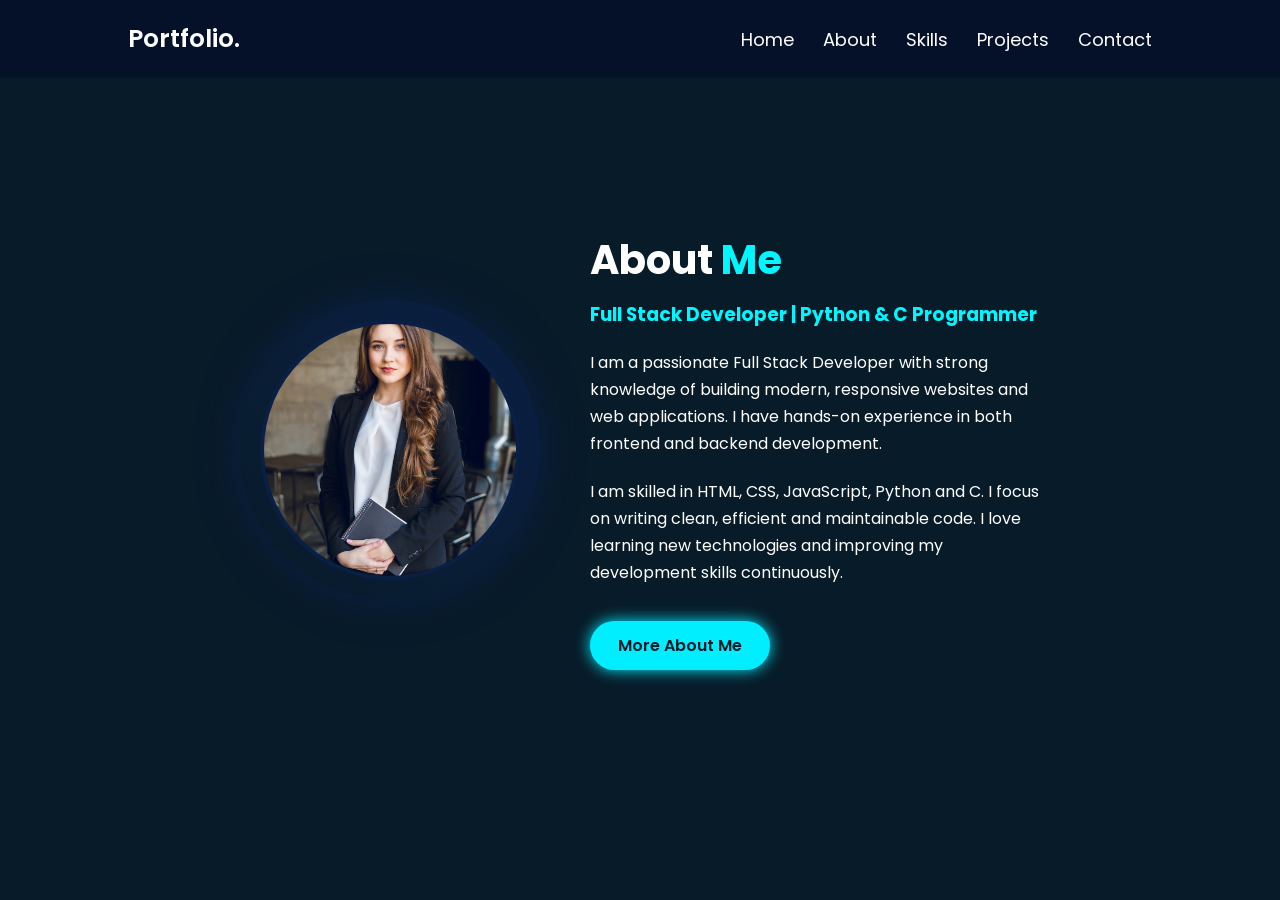
==== about.html @ 8a5ff1de "Initial portfolio upload" ====
<!DOCTYPE html>
<html lang="en">
<head>
<meta charset="UTF-8">
<meta name="viewport" content="width=device-width, initial-scale=1.0">

<title>About Me - Priyadharshini</title>

<!-- MAIN CSS -->
<link rel="stylesheet" href="style.css">

</head>
<body>

<!-- HEADER -->
<header>
  <h2 class="logo">Portfolio.</h2>
  <nav>
    <a href="index.html">Home</a>
    <a href="about.html">About</a>
    <a href="skills.html">Skills</a>
    <a href="projects.html">Projects</a>
    <a href="contact.html">Contact</a>
  </nav>
</header>

<!-- ABOUT SECTION -->
<section class="about">

  <!-- IMAGE -->
  <div class="about-img animate-left">
    <div class="glow-circle">
      <img src="profile.jpg" alt="profile">
    </div>
  </div>

  <!-- TEXT -->
  <div class="about-text animate-right">

    <h2>About <span>Me</span></h2>

    <h3>Full Stack Developer | Python & C Programmer</h3>

    <p>
      I am a passionate Full Stack Developer with strong knowledge of building modern,
      responsive websites and web applications. I have hands-on experience in both
      frontend and backend development.
    </p>

    <p>
      I am skilled in HTML, CSS, JavaScript, Python and C. I focus on writing clean,
      efficient and maintainable code. I love learning new technologies and improving
      my development skills continuously.
    </p>

    <a href="contact.html" class="btn">More About Me</a>

  </div>

</section>

</body>
</html>
---- style.css ----
/* ===== Google Font ===== */
@import url('https://fonts.googleapis.com/css2?family=Poppins:wght@300;400;500;600;700&display=swap');

*{
    margin:0;
    padding:0;
    box-sizing:border-box;
    font-family:'Poppins',sans-serif;
    scroll-behavior:smooth;
}

body{
    background:#081b29;
    color:#fff;
}

/* ===== Header ===== */
header{
    position:fixed;
    width:100%;
    top:0;
    left:0;
    padding:20px 10%;
    background:#051129;
    display:flex;
    justify-content:space-between;
    align-items:center;
    z-index:100;
}

.logo{
    font-size:25px;
    font-weight:600;
}

nav a{
    font-size:18px;
    color:#fff;
    text-decoration:none;
    margin-left:25px;
    transition:.3s;
}

nav a:hover{
    color:#0ef;
    text-shadow:0 0 10px #0ef;
}

/* ===== Sections Common ===== */
section{
    padding:120px 10% 80px;
    min-height:100vh;
}

/* ===== Hero Section ===== */
.hero{
    display:flex;
    justify-content:space-between;
    align-items:center;
    flex-wrap:wrap;
}

.hero-text h1{
    font-size:55px;
    font-weight:700;
}

.hero-text h2 span{
    color:#0ef;
}

.hero-text p{
    margin-top:15px;
    line-height:1.6;
}

.btn{
    display:inline-block;
    margin-top:20px;
    padding:12px 28px;
    background:#0ef;
    color:#081b29;
    border-radius:40px;
    text-decoration:none;
    font-weight:600;
    box-shadow:0 0 15px #0ef;
    transition:.3s;
}

.btn:hover{
    box-shadow:0 0 25px #0ef,0 0 50px #0ef;
}

/* ===== Glow Profile Image ===== */
.hero-img{
    position:relative;
}

.glow-circle{
    width:300px;
    height:300px;
    border-radius:50%;
    padding:10px;
    background:linear-gradient(45deg,#0ef,#c800ff);
    animation:none;
}

.glow-circle img{
    width:100%;
    height:100%;
    border-radius:50%;
    object-fit:cover;
}

@keyframes rotate{
    0%{transform:rotate(0deg);}
    100%{transform:rotate(360deg);}
}

/* ===== About Section ===== */
.about h1 span{
    color:#0ef;
}

.about p{
    margin-top:20px;
    line-height:1.7;
    animation:fadeIn 2s ease;
}

/* ===== Skills Section ===== */
.skills h1 span{
    color:#0ef;
}

.skill{
    margin-top:40px;
}

.skill p{
    margin-bottom:5px;
}

.bar{
    width:100%;
    max-width:500px;
    height:10px;
    background:#1f2c38;
    border-radius:10px;
    margin-bottom:20px;
}

.bar span{
    display:block;
    height:100%;
    background:#0ef;
    border-radius:10px;
    box-shadow:0 0 10px #0ef;
    animation:fill 3s ease;
}

@keyframes fill{
    from{width:0;}
}

/* ===== Projects Section ===== */
.projects h1 span{
    color:#0ef;
}

.cards{
    margin-top:40px;
    display:flex;
    flex-wrap:wrap;
    gap:30px;
}

.card{
    flex:1 1 250px;
    padding:30px;
    background:#051129;
    border-radius:15px;
    transition:.3s;
    box-shadow:0 0 10px rgba(0,238,255,.3);
}

.card:hover{
    transform:translateY(-10px);
    box-shadow:0 0 20px #0ef,0 0 40px #0ef;
}

/* ===== Contact Section ===== */
.contact h1 span{
    color:#0ef;
}

form{
    margin-top:40px;
    max-width:600px;
}

form input,
form textarea{
    width:100%;
    padding:12px;
    margin-bottom:20px;
    background:#1f2c38;
    border:none;
    border-radius:8px;
    color:#fff;
    outline:none;
}

form input:focus,
form textarea:focus{
    box-shadow:0 0 10px #0ef;
}

form button{
    padding:12px 30px;
    background:#0ef;
    color:#081b29;
    border:none;
    border-radius:30px;
    font-weight:600;
    cursor:pointer;
    box-shadow:0 0 15px #0ef;
    transition:.3s;
}

form button:hover{
    box-shadow:0 0 30px #0ef;
}

/* ===== Scroll Fade Animation ===== */
@keyframes fadeIn{
    from{
        opacity:0;
        transform:translateY(40px);
    }
    to{
        opacity:1;
        transform:translateY(0);
    }
}

/* ===== Responsive ===== */
@media(max-width:992px){
    .hero{
        flex-direction:column;
        text-align:center;
    }

    .glow-circle{
        margin-top:30px;
        width:250px;
        height:250px;
    }

    header{
        padding:20px 5%;
    }

    section{
        padding:120px 5%;
    }
}

@media(max-width:600px){
    nav{
        display:none;
    }

    .hero-text h1{
        font-size:35px;
    }
}
/* SOCIAL ICONS */

.social-icons{
  margin-top:25px;
  display:flex;
  gap:15px;
}

.icon{
  width:50px;
  height:50px;
  border-radius:50%;
  display:flex;
  align-items:center;
  justify-content:center;
  color:#00f7ff;
  border:2px solid #00f7ff;
  font-size:22px;
  text-decoration:none;
  box-shadow:0 0 20px #00f7ff;
  transition:0.4s;
  animation:floatIcon 3s ease-in-out infinite;
}

/* Floating Animation */
@keyframes floatIcon{
  0%{transform:translateY(0);}
  50%{transform:translateY(-8px);}
  100%{transform:translateY(0);}
}

/* Hover Effect */
.icon:hover{
  background:#00f7ff;
  color:black;
  transform:scale(1.2);
  box-shadow:0 0 40px #00f7ff;
}

/* Individual Colors */

.linkedin{
  border-color:#00f7ff;
  box-shadow:0 0 20px #00f7ff;
}

.insta{
  border-color:#00f7ff;
  box-shadow:0 0 20px #00f7f;
  box-shadow:0 0 20px ;
}

.email{
  border-color:#00f7ff;
}
.glow-circle{
  width:300px;
  height:300px;
  border-radius:50%;
  display:flex;
  align-items:center;
  justify-content:center;
  background:linear-gradient(45deg,#081b29,#0a1f44);
  box-shadow:0 0 30px #081b29;
}
.glow-circle{
  width:300px;
  height:300px;
  border-radius:50%;
  display:flex;
  align-items:center;
  justify-content:center;
  background:linear-gradient(45deg,#081b29,#0a1f44);
  box-shadow:0 0 40px #0a1f44;
}

.glow-circle img{
  width:260px;
  height:260px;
  border-radius:50%;
  object-fit:cover;
  border:4px solid #0a1f44;
}
/* ABOUT SECTION LAYOUT */

.about{
  min-height:100vh;
  padding:120px 10%;
  display:flex;
  align-items:center;
  justify-content:space-between;
  gap:50px;
}

/* TEXT */

.about-text h2{
  font-size:40px;
  margin-bottom:10px;
}

.about-text h2 span{
  color:#00f7ff;
}

.about-text h3{
  color:#00f7ff;
  margin-bottom:15px;
}

.about-text p{
  line-height:1.7;
  margin-bottom:15px;
  max-width:500px;
}

/* IMAGE GLOW */

.about-img .glow-circle{
  width:300px;
  height:300px;
  border-radius:50%;
  display:flex;
  align-items:center;
  justify-content:center;
  background:linear-gradient(45deg,#081b29,#0a1f44);
  box-shadow:0 0 40px #0a1f44;
  animation:pulseGlow 3s infinite;
}

.about{
  min-height:100vh;
  padding:120px 10%;
  display:flex;
  align-items:center;
  justify-content:center;
  gap:50px;   /* reduced gap */
}
.about-text{
  max-width:450px;
}

/* ===== CENTER IMAGE ===== */

.center-img{
display:flex;
justify-content:center;
align-items:center;
}

.glow{
width:220px;
height:220px;
border-radius:50%;
padding:5px;
background:linear-gradient(45deg,#00f7ff,#0066ff);
animation:spin 8s linear infinite;
}

.glow img{
width:100%;
height:100%;
border-radius:50%;
object-fit:cover;
background:#081b29;
}

@keyframes spin{
100%{transform:rotate(360deg);}
}

/* ========================= */
/*        SKILLS SECTION     */
/* ========================= */

.skills{
min-height:100vh;
padding:120px 8% 60px;
background:#081b29;
color:#fff;
}

.title{
text-align:center;
font-size:42px;
margin-bottom:50px;
}

.title span{
color:#00f7ff;
}

/* MAIN GRID */

.skills-grid{
display:grid;
grid-template-columns:45% 10% 45%;
gap:40px;
align-items:center;
}

/* ========================= */
/* TECHNICAL SKILLS (LEFT) */
/* ========================= */

.tech h2{
margin-bottom:20px;
}

.skill{
margin-bottom:10px;   /* reduced gap */
}

.skill p{
margin-bottom:5px;
}

.bar{
width:100%;
height:8px;
background:#1f2933;
border-radius:10px;
overflow:hidden;
}

.bar span{
display:block;
height:100%;
background:#00f7ff;
animation:load 2s forwards;
}

/* ========================= */
/* CENTER IMAGE */
/* ========================= */

.center-img{
display:flex;
justify-content:center;
align-items:center;
}

.glow{
width:230px;
height:230px;
border-radius:50%;
padding:6px;
background:linear-gradient(45deg,#00f7ff,#0066ff);
animation:spin 8s linear infinite;
}

.glow img{
width:100%;
height:100%;
border-radius:50%;
object-fit:cover;
background:#081b29;
}

/* ========================= */
/* PROFESSIONAL SKILLS (RIGHT) */
/* ========================= */

.pro-box{
display:flex;
flex-direction:column;
align-items:center;
justify-content:center;
}

.pro-box h2{
margin-bottom:25px;
}

.pro{
display:grid;
grid-template-columns:repeat(2,150px);
gap:25px;
}

/* CIRCLE */

.circle{
width:150px;
height:150px;
border-radius:50%;
display:flex;
flex-direction:column;
justify-content:center;
align-items:center;
text-align:center;
border:4px solid #00f7ff;
box-shadow:0 0 20px #00f7ff;
font-size:18px;
animation:pulse 2s infinite;
}

/* ========================= */
/* ANIMATIONS */
/* ========================= */

@keyframes load{
from{width:0;}
}

@keyframes spin{
from{transform:rotate(0deg);}
to{transform:rotate(360deg);}
}

@keyframes pulse{
0%{box-shadow:0 0 10px #00f7ff;}
50%{box-shadow:0 0 25px #00f7ff;}
100%{box-shadow:0 0 10px #00f7ff;}
}
/* ============================= */
/* PROJECTS SECTION ONLY */
/* ============================= */

.projects{
min-height:100vh;
padding:120px 8%;
background:#081b29;
color:#fff;
text-align:center;
}

.projects .title{
font-size:42px;
margin-bottom:60px;
}

.projects .title span{
color:#00f7ff;
}

/* PROJECT CONTAINER */

.project-container{
display:flex;
justify-content:center;
gap:40px;
flex-wrap:wrap;
}

/* PROJECT CARD */

.project-card{
width:320px;
padding:30px;
background:#0f2c3f;
border-radius:15px;
position:relative;
overflow:hidden;
transition:0.4s ease;
box-shadow:0 0 15px rgba(0,247,255,0.2);
}

/* Animated Glow Border */

.project-card::before{
content:"";
position:absolute;
inset:-2px;
background:linear-gradient(45deg,#00f7ff,#0066ff,#00f7ff);
z-index:-1;
border-radius:15px;
opacity:0;
transition:0.4s;
}

.project-card:hover::before{
opacity:1;
}

.project-card:hover{
transform:translateY(-10px);
box-shadow:0 0 25px #00f7ff;
}

/* TEXT STYLE */

.project-card h3{
margin-bottom:15px;
color:#00f7ff;
font-size:20px;
}

.project-card p{
font-size:14px;
margin-bottom:20px;
line-height:1.6;
color:#ccc;
}

/* BUTTON */

.project-card .btn{
display:inline-block;
padding:8px 20px;
background:#00f7ff;
color:#081b29;
border-radius:20px;
text-decoration:none;
font-weight:bold;
transition:0.3s;
}

.project-card .btn:hover{
background:#00c3ff;
box-shadow:0 0 15px #00f7ff;
}

/* RESPONSIVE */

@media(max-width:900px){
.project-container{
flex-direction:column;
align-items:center;
}
}
/* CONTACT SECTION */

.contact-section{
  min-height:100vh;
  background:#081b29;
  padding:100px 10%;
  color:#fff;
}

.section-title{
  text-align:center;
  font-size:40px;
  margin-bottom:50px;
}

.section-title span{
  color:#0ef;
}

/* LAYOUT */

.contact-container{
  display:grid;
  grid-template-columns:1fr 1fr;
  gap:50px;
  align-items:center;
}

/* LEFT SIDE */

.contact-left h3{
  font-size:28px;
  margin-bottom:10px;
}

.contact-left p{
  color:#cfcfcf;
  line-height:1.7;
}

.contact-info{
  margin-top:25px;
}

.contact-info p{
  margin:10px 0;
  font-size:16px;
}

.contact-info i{
  color:#0ef;
  margin-right:10px;
}

/* SOCIAL ICONS */

.social-icons{
  margin-top:30px;
}

.social-icons .icon{
  width:45px;
  height:45px;
  border:2px solid #0ef;
  border-radius:50%;
  display:inline-flex;
  justify-content:center;
  align-items:center;
  color:#0ef;
  margin-right:12px;
  transition:.3s;
}

.social-icons .icon:hover{
  background:#0ef;
  color:#081b29;
  box-shadow:0 0 15px #0ef;
}

/* RIGHT SIDE FORM */

.contact-right form{
  background:#0b2233;
  padding:35px;
  border-radius:15px;
  box-shadow:0 0 25px rgba(0,238,255,0.3);
  animation:slideIn 1s ease;
}

@keyframes slideIn{
  from{transform:translateX(50px); opacity:0;}
  to{transform:translateX(0); opacity:1;}
}

.contact-right input,
.contact-right textarea{
  width:100%;
  padding:14px;
  margin-bottom:15px;
  background:#081b29;
  border:none;
  outline:none;
  color:#fff;
  border-radius:8px;
  font-size:15px;
  box-shadow:inset 0 0 5px rgba(0,238,255,0.4);
}

.contact-right input:focus,
.contact-right textarea:focus{
  box-shadow:0 0 10px #0ef;
}

.contact-right textarea{
  resize:none;
  height:120px;
}

/* SEND BUTTON */

.contact-right button{
  width:100%;
  padding:14px;
  background:#0ef;
  border:none;
  border-radius:40px;
  color:#081b29;
  font-size:16px;
  font-weight:600;
  cursor:pointer;
  box-shadow:0 0 20px #0ef;
  transition:.3s;
}

.contact-right button:hover{
  box-shadow:0 0 30px #0ef,0 0 60px #0ef;
}

/* RESPONSIVE */

@media(max-width:900px){
  .contact-container{
    grid-template-columns:1fr;
  }
}
/* INPUT TYPED TEXT */
.contact-right input,
.contact-right textarea{
    color: #ffffff !important;
    font-weight: 600;
    font-size: 16px;
}

/* PLACEHOLDER TEXT (Enter Your Name etc) */
.contact-right input::placeholder,
.contact-right textarea::placeholder{
    color: #ffffff !important;
    font-weight: 600;
    opacity: 1 !important;
}
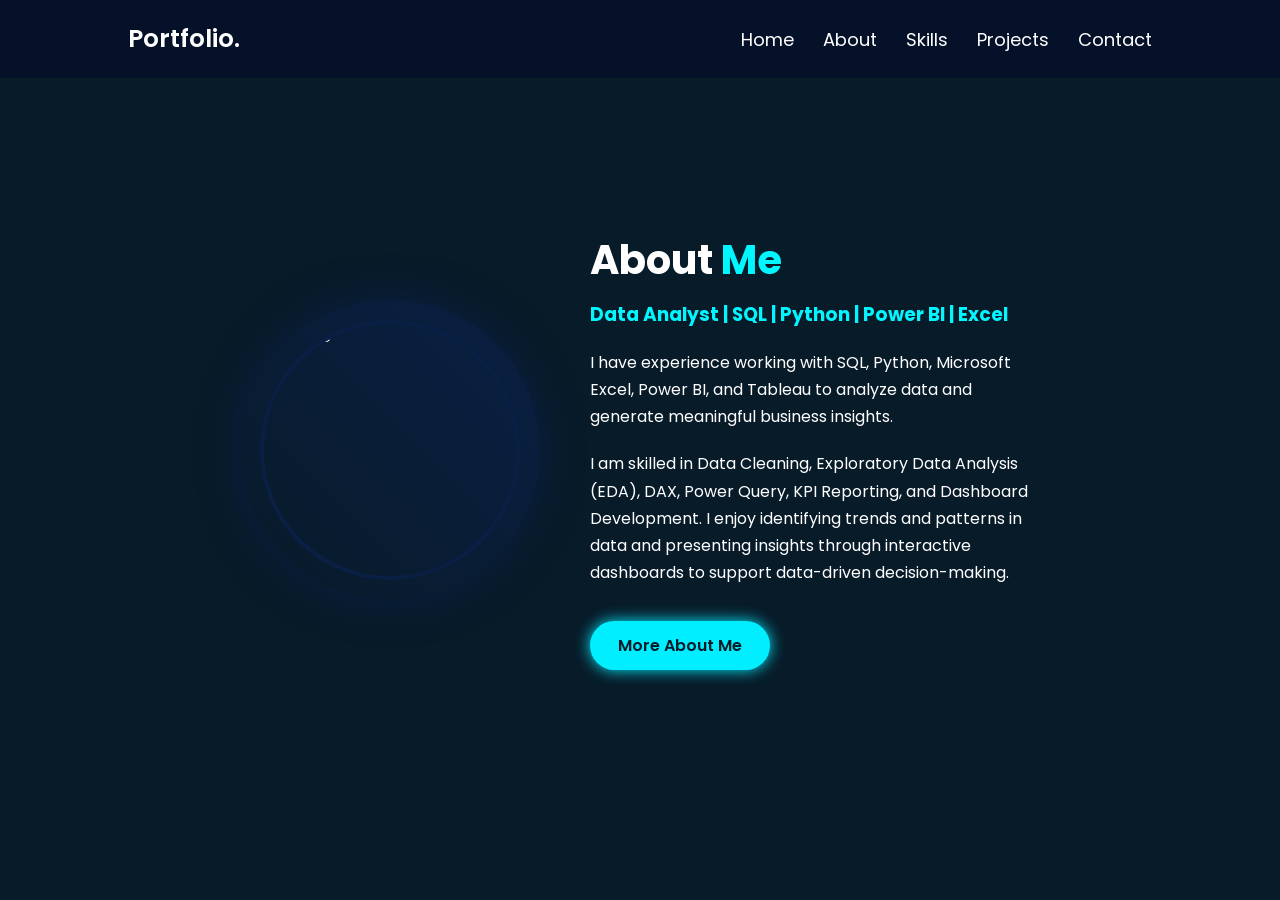
==== commit 7b26513f: "Updated portfolio" ====
--- a/about.html
+++ b/about.html
@@ -30,7 +30,7 @@
   <!-- IMAGE -->
   <div class="about-img animate-left">
     <div class="glow-circle">
-      <img src="profile.jpg" alt="profile">
+      <img src="c:\Users\durai\Downloads\WhatsApp Image 2026-09-11 at 10.57.29 AM.jpeg" alt="profile">
     </div>
   </div>
 
@@ -39,18 +39,20 @@
 
     <h2>About <span>Me</span></h2>
 
-    <h3>Full Stack Developer | Python & C Programmer</h3>
+    <h3>Data Analyst | SQL | Python | Power BI | Excel</h3>
 
     <p>
-      I am a passionate Full Stack Developer with strong knowledge of building modern,
-      responsive websites and web applications. I have hands-on experience in both
-      frontend and backend development.
+       I have experience working with SQL, Python, Microsoft Excel,
+        Power BI, and Tableau to analyze data and generate meaningful
+        business insights.
     </p>
 
     <p>
-      I am skilled in HTML, CSS, JavaScript, Python and C. I focus on writing clean,
-      efficient and maintainable code. I love learning new technologies and improving
-      my development skills continuously.
+       I am skilled in Data Cleaning, Exploratory Data Analysis (EDA),
+        DAX, Power Query, KPI Reporting, and Dashboard Development.
+        I enjoy identifying trends and patterns in data and presenting
+        insights through interactive dashboards to support data-driven
+        decision-making.
     </p>
 
     <a href="contact.html" class="btn">More About Me</a>
--- a/style.css
+++ b/style.css
@@ -855,4 +855,8 @@
     color: #ffffff !important;
     font-weight: 600;
     opacity: 1 !important;
+}
+.typing {
+  color: #00f7ff;
+  font-weight: bold;
 }
